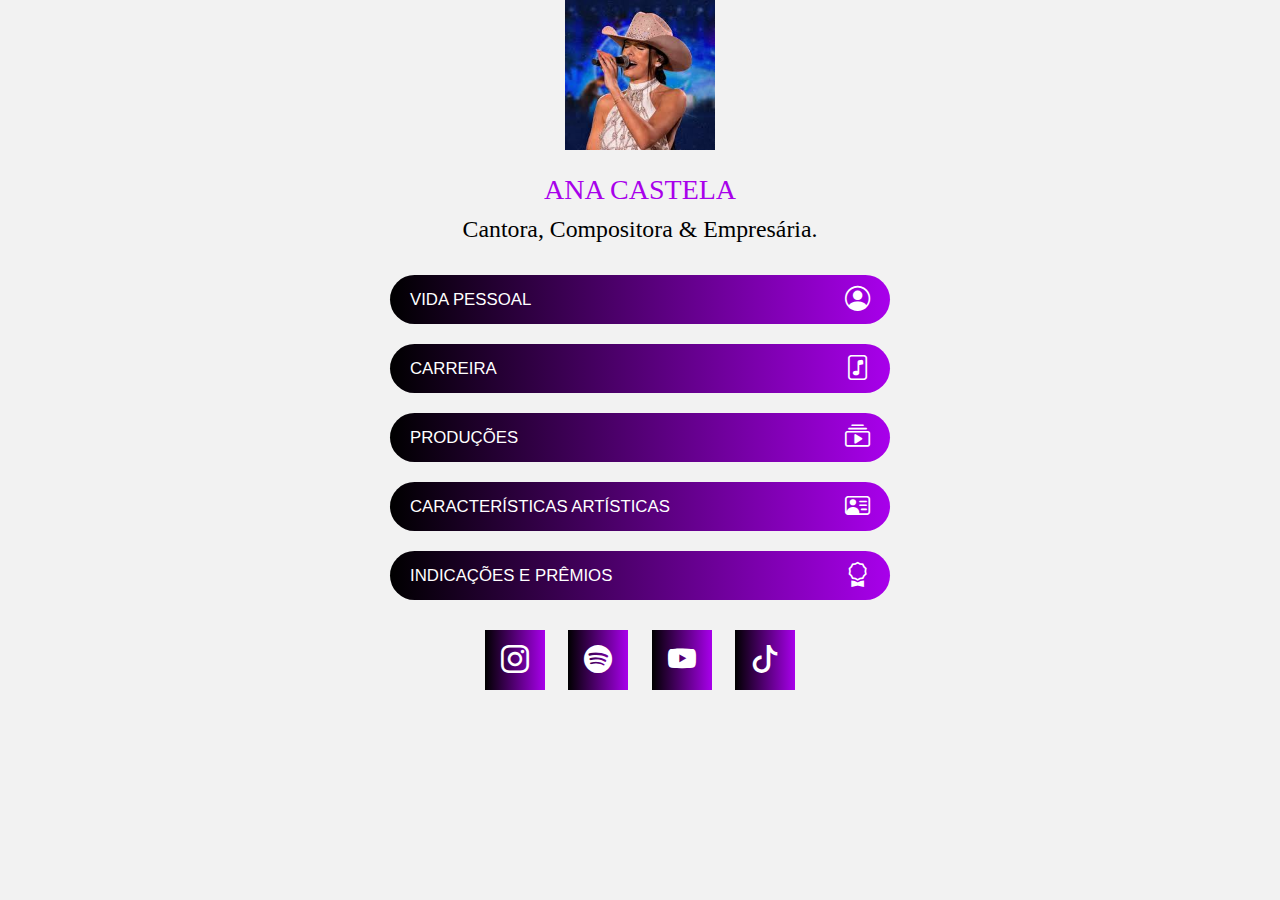
==== index.html @ e41aec0b "Add files via upload" ====
<!DOCTYPE html>
<html lang="pt-br">

<head>
    <meta charset="UTF-8">
    <meta name="viewport" content="width=device-width, initial-scale=1.0">
    <link rel="preconnect" href="https://fonts.googleapis.com">
    <link rel="preconnect" href="https://fonts.gstatic.com" crossorigin>
    <link href="https://fonts.googleapis.com/css2?family=Poppins&display=swap" rel="stylesheet">
    <link rel="stylesheet" href="estilo4.css">

    <link rel="stylesheet" href="https://cdn.jsdelivr.net/npm/bootstrap-icons@1.11.3/font/bootstrap-icons.min.css"> <!-- Icones-->

    <title>Ana Castela - Biografia</title>
</head>

<body>
    <div class="inicio">
        <header>
            <img src="aninha.jpeg" alt="Foto Ana">
            <h1>ANA CASTELA</h1>
            <p>Cantora, Compositora & Empresária.</p>
        </header>

        <section class="botoes-links">
            <a href="pessoal.html" class="link">
                <button class="degrade">
                    <span>VIDA PESSOAL</span>
                    <i class="bi bi-person-circle"></i>
                </button>
            </a>
            <a href="carreira.html" class="link">
                <button class="degrade">
                    <span>CARREIRA</span>
                    <i class="bi bi-file-music"></i>
                </button>
            </a>
            <a href="producoes.html" class="link">
                <button class="degrade">
                    <span>PRODUÇÕES</span>
                    <i class="bi bi-collection-play"></i>
                </button>
            </a>
            <a href="caracteristicas.html" class="link">
                <button class="degrade">
                    <span>CARACTERÍSTICAS ARTÍSTICAS</span>
                    <i class="bi bi-person-vcard"></i>
                </button>
            </a>
            <a href="premios.html" class="link">
                <button class="degrade">
                    <span>INDICAÇÕES E PRÊMIOS</span>
                    <i class="bi bi-award"></i>
                </button>
            </a>
        </section>
        <footer>
            <a href="https://www.instagram.com/anacastelacantora/?utm_source=ig_web_button_share_sheet&igsh=ZDNlZDc0MzIxNw%3D%3D" class="btn-footer degrade" target="_blank"><i class="bi bi-instagram"></i></a>
            <a href="https://open.spotify.com/intl-pt/artist/2CKOmarVWvWqkNWUatHCex?si=sXn5pxoSSu2w6zqGFWES2A" class="btn-footer degrade" target="_blank"><i class="bi bi-spotify"></i></a>
            <a href="https://www.youtube.com/@anacastelaoficial" class="btn-footer degrade" target="_blank"><i class="bi bi-youtube"></i></a>
            <a href="https://www.tiktok.com/@anacastelacantora?lang=pt-BR" class="btn-footer degrade" target="_blank"><i class="bi bi-tiktok"></i></a>
        </footer>
    </div>
</body>
</html>
---- estilo4.css ----
* {
    margin: 0;
    padding: 0;
    box-sizing: border-box;
 }

 html {
    height: 100vh;
    font-size: 14px;
 }

 body{
    background-color: var(--cor3-fundo);
    height: 100%;
 }

 a{
    text-decoration: none;
    color: var(--cor4-branco);
 }

 @font-face{
   font-family: "Principal";
   src: url(hidayatullah\ DEMO.ttf);

}

:root{
   /* VARIÁVEIS CSS */
   --cor1-principal: #A800EB;
   --cor2-texto: #3e3e3e;
   --cor3-fundo: #f2f2f2;
   --cor4-branco: #fff;
   --cor5-preto: #000;
   --fonte-destaque: Principal;
   --fonte-texto: Poppins, 'Segoe UI';
}

 .degrade{
    background: linear-gradient(to right, rgb(0, 0, 0), var(--cor1-principal));
 }

 .topo{
    height: 100%;
    max-width: 550px;
    margin: 0 auto;
    display: flex;
    flex-direction: column;
    justify-content: center;
    padding: 20px;
    color: var(--cor4-branco);
 }

 /*Estilo Header*/

 header{
    text-align: center;
    margin-bottom: 32px;
 }

 header img{
    max-width: 150px;
    margin-bottom: 20px;
 }

 header h1{
    font-size: 2em;
    margin-bottom: 10px;
    color: var(--cor1-principal);
    font-weight: 300;
    border-radius: 10px;
 }

 header p{
   font-size: 1.7em;
   margin-bottom: 10px;
   color: var(--cor5-preto);
 }

 /*Estilo dos botões*/

 section.botoes-links{
    display: flex;
    flex-direction: column;
    align-items: center;
    gap: 20px;
 }

 a.link button{
    width: 500px;
    padding: 10px 20px;
    display: flex;
    align-items: center;
    justify-content: space-between;
    border: none;
    border-radius: 30px;
    font-size: 1.2em;       
    cursor: pointer;
    color: var(--cor4-branco);
    transition: 1.2s;
 }

 a.link i{
    font-size: 1.5em;
 }

 a.link button:hover, footer a.btn-footer:hover{
    transform: scale(1.05);
 }

 /*Estilo do Rodapé*/

 footer{
    text-align: center;
    margin: 30px;
 }

 footer a.btn-footer{
    width: 60px;
    height: 60px;
    display: inline-block;
    font-size: 2em;
    line-height: 60px;
    border: 50%;
    margin: 0px 10px;
    transition: .2s;
 }
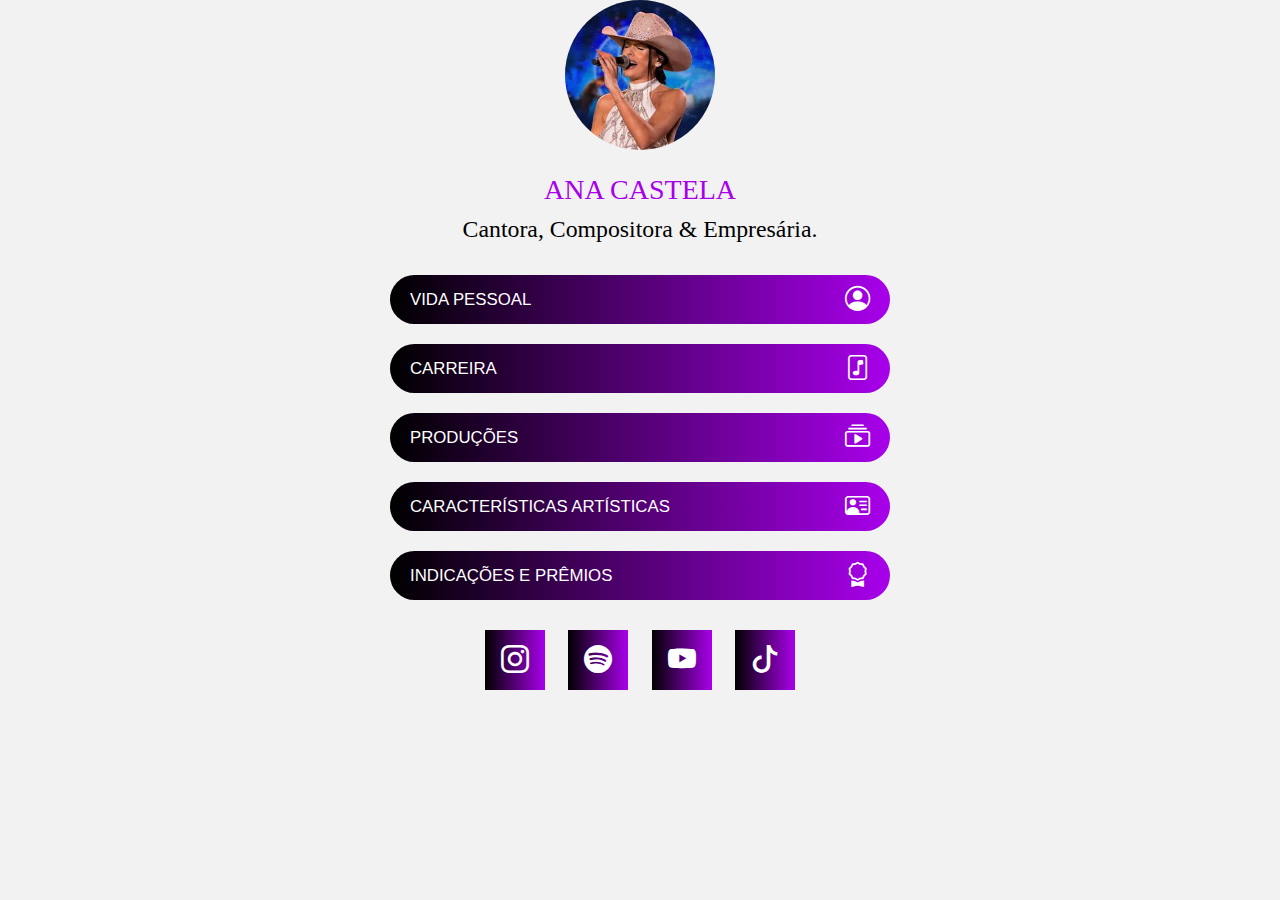
==== commit 0f73ea96: "Update index.html" ====
--- a/index.html
+++ b/index.html
@@ -17,7 +17,7 @@
 <body>
     <div class="inicio">
         <header>
-            <img src="aninha.jpeg" alt="Foto Ana">
+            <img src="aninha.jpeg" alt="Foto Ana" style="border-radius: 50%;">
             <h1>ANA CASTELA</h1>
             <p>Cantora, Compositora & Empresária.</p>
         </header>
@@ -62,4 +62,4 @@
         </footer>
     </div>
 </body>
-</html>+</html>
